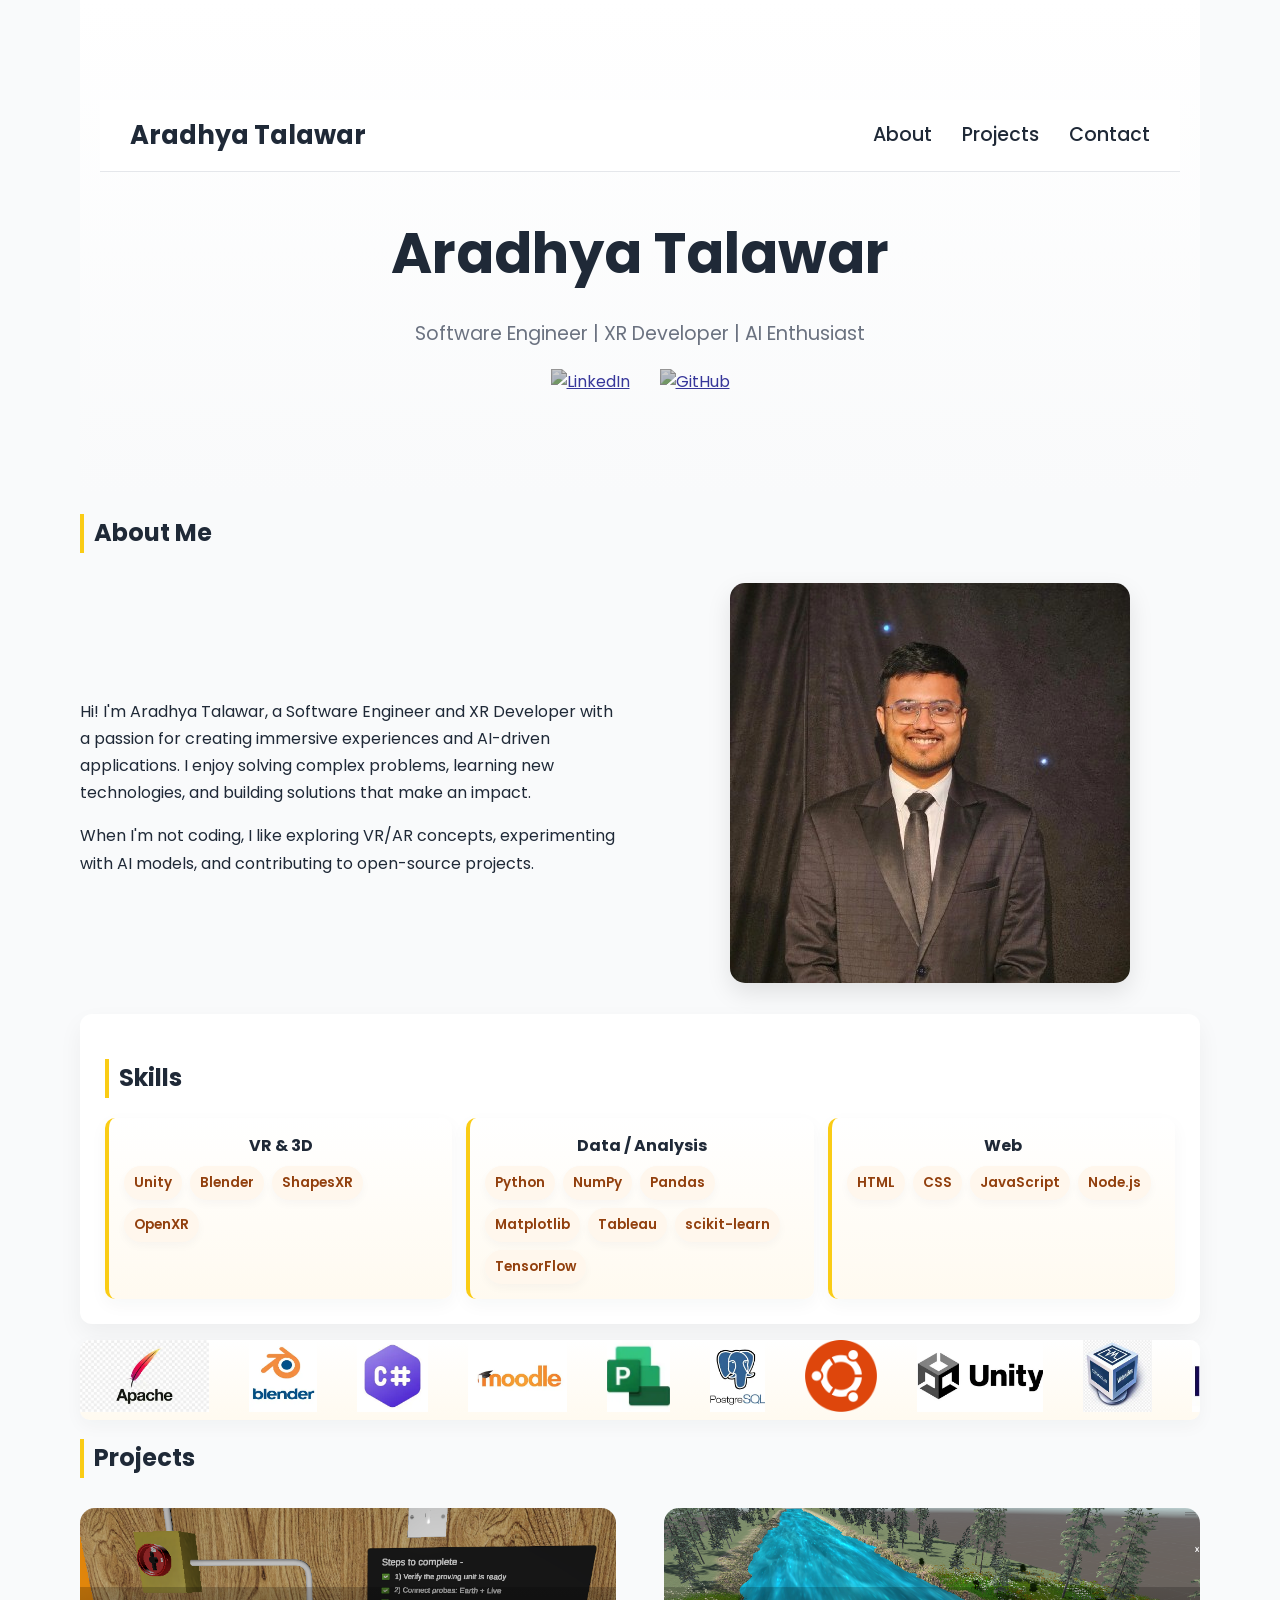
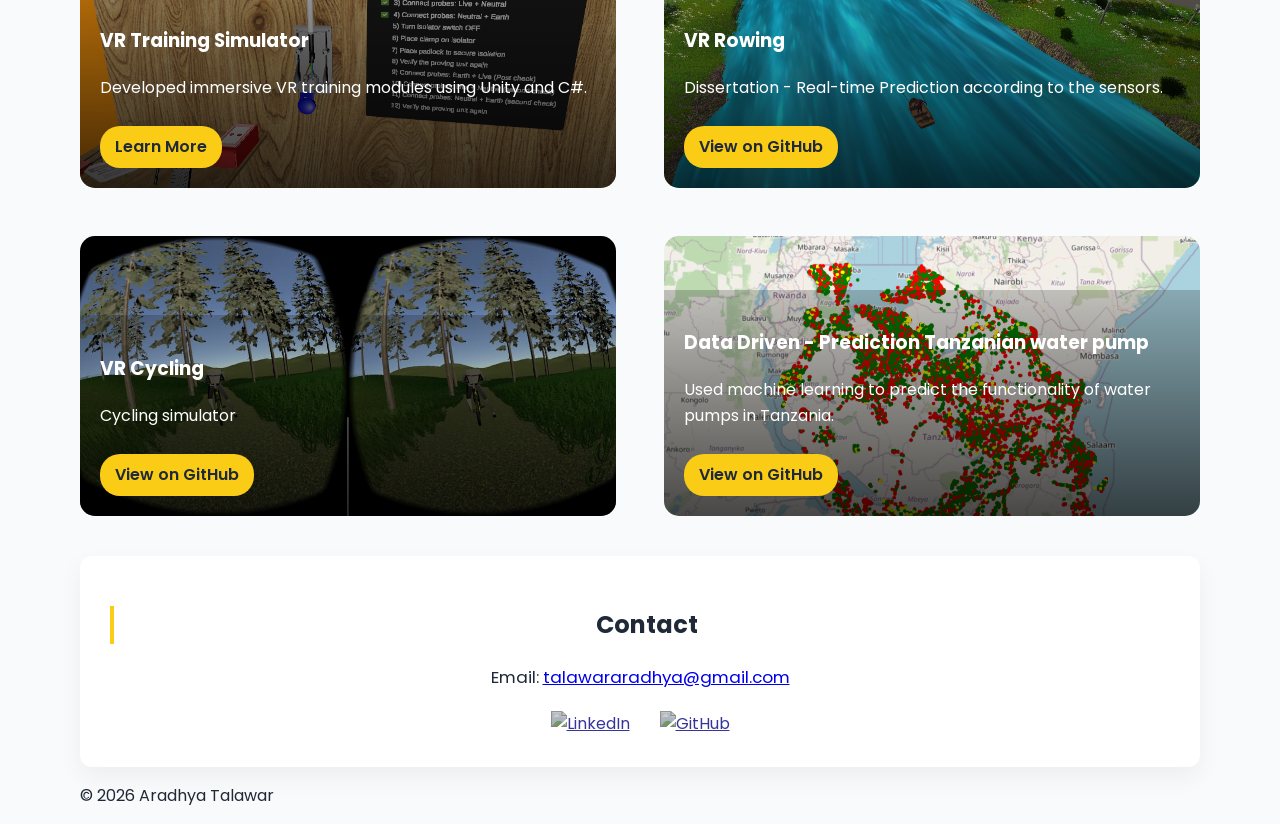
==== index.html @ 200e2fec "Add files via upload" ====
<!DOCTYPE html>
<html lang="en">
<head>
  <meta charset="UTF-8"> 
  <meta name="viewport" content="width=device-width, initial-scale=1.0">
  <title>Aradhya Talawar | Software Engineer</title>

  <!-- Link to external CSS -->
  <link rel="stylesheet" href="css/style.css">
  <link href="https://fonts.googleapis.com/css2?family=Poppins:wght@300;500;700&display=swap" rel="stylesheet">
</head>

<body>

  <div class="hero">
    
    <div>
      <nav>
        <h3 class="logo">Aradhya Talawar</h3>
        <div class="nav-links">
          <a href="#about">About</a>
          <a href="#projects">Projects</a>
          <a href="#contact">Contact</a>
        </div>
      </nav>
    </div>
    <div>
  <header>
    <h1>Aradhya Talawar</h1>
    <p>Software Engineer | XR Developer | AI Enthusiast</p>
    <div class="social-icons">
        <a href="https://www.linkedin.com/in/aradhya-talawar/" target="_blank" aria-label="LinkedIn">
          <img src="https://cdn.jsdelivr.net/npm/simple-icons@v6/icons/linkedin.svg" alt="LinkedIn" class="social-logo">
        </a>
        <a href="https://github.com/Arus-hub" target="_blank" aria-label="GitHub">
          <img src="https://cdn.jsdelivr.net/npm/simple-icons@v6/icons/github.svg" alt="GitHub" class="social-logo">
        </a>
    </div>
  </header>
    </div>

</div>
  <main>
<section id="about">
  <h2>About Me</h2>
  <div class="about-container">
    <div class="about-text">
      <p>
        Hi! I'm Aradhya Talawar, a Software Engineer and XR Developer with a passion for creating immersive experiences and AI-driven applications. 
        I enjoy solving complex problems, learning new technologies, and building solutions that make an impact.
      </p>
      <p>
        When I'm not coding, I like exploring VR/AR concepts, experimenting with AI models, and contributing to open-source projects.
      </p>
    </div>
    <div class="about-photo">
      <img src="images/profile.jpg" alt="Aradhya Talawar">
    </div>
  </div>
  <div class="skills card" id="skills">
    <h2>Skills</h2>
    <div class="skills-categories">
      <div class="skill-category">
        <h4>VR &amp; 3D</h4>
        <div class="skill-chips">
          <span class="chip">Unity</span>
          <span class="chip">Blender</span>
          <span class="chip">ShapesXR</span>
          <span class="chip">OpenXR</span>
        </div>
      </div>

      <div class="skill-category">
        <h4>Data / Analysis</h4>
        <div class="skill-chips">
          <span class="chip">Python</span>
          <span class="chip">NumPy</span>
          <span class="chip">Pandas</span>
          <span class="chip">Matplotlib</span>
          <span class="chip">Tableau</span>
          <span class="chip">scikit-learn</span>
          <span class="chip">TensorFlow</span>
        </div>
      </div>

      <div class="skill-category">
        <h4>Web</h4>
        <div class="skill-chips">
          <span class="chip">HTML</span>
          <span class="chip">CSS</span>
          <span class="chip">JavaScript</span>
          <span class="chip">Node.js</span>
        </div>
      </div>
    </div>
  </div>
  <!-- carousel for logos underneath skills -->
  <div class="logo-carousel" aria-live="polite" aria-label="Technologies and tools logos">
    <div class="carousel-track"></div>
  </div>
  <div class="logo-source" style="display:none;">
    <!-- logos folder -->
    <img src="images/logos/apache.webp" alt="Apache">
    <img src="images/logos/blender.webp" alt="Blender">
    <img src="images/logos/c%23.webp" alt="C#">
    <img src="images/logos/moodle.webp" alt="Moodle">
    <img src="images/logos/msproject.webp" alt="MS Project">
    <img src="images/logos/postgres.webp" alt="PostgreSQL">
    <img src="images/logos/ubuntu.png" alt="Ubuntu">
    <img src="images/logos/unity.webp" alt="Unity">
    <img src="images/logos/virtualbox.webp" alt="VirtualBox">
    <!-- mainlogos folder -->
    <img src="images/mainlogos/pandas.png" alt="Pandas">
    <img src="images/mainlogos/python.webp" alt="Python">
    <img src="images/mainlogos/scikitlearn.png" alt="scikit-learn">
    <img src="images/mainlogos/tableau.webp" alt="Tableau">
    <img src="images/mainlogos/tensorflow.webp" alt="TensorFlow">
  </div>
</section>
    
    
<section id="projects">
  <h2>Projects</h2>

  <div class="projects-grid">

    <div class="project-card" style="background-image: url('images/electrical.png');">
      <div class="overlay">
        <h3>VR Training Simulator</h3>
        <p>Developed immersive VR training modules using Unity and C#.</p>
        <a href="projects/vr-training-simulator.html" class="project-btn">Learn More</a>
      </div>
    </div>

    <div class="project-card" style="background-image: url('images/rowing.png');">
      <div class="overlay">
        <h3>VR Rowing</h3>
        <p>Dissertation - Real-time Prediction according to the sensors.</p>
        <a href="https://github.com/Arus-hub/VR_Rowing_AI_Neural_Network" target="_blank" class="project-btn">View on GitHub</a>
      </div>
    </div>

    <div class="project-card" style="background-image: url('images/cycle.jfif');">
      <div class="overlay">
        <h3>VR Cycling</h3>
        <p>Cycling simulator</p>
        <a href="https://github.com/Arus-hub/VR_Cycling_Using_ESP8266_and_Unity" target="_blank" class="project-btn">View on GitHub</a>
      </div>
    </div>

    <div class="project-card" style="background-image: url('images/tanzania.png');">
      <div class="overlay">
        <h3>Data Driven - Prediction Tanzanian water pump</h3>
        <p>Used machine learning to predict the functionality of water pumps in Tanzania.</p>
        <a href="https://github.com/Arus-hub/Tanzanian-Water-Pump-prediction" target="_blank" class="project-btn">View on GitHub</a>
      </div>
    </div>

  </div>
</section>

    <section id="contact" class="contact-card">
      <h2>Contact</h2>
      <p>Email: <a href="mailto:talawararadhya@gmail.com">talawararadhya@gmail.com</a></p>
      <div class="social-icons">
        <a href="https://www.linkedin.com/in/aradhya-talawar/" target="_blank" aria-label="LinkedIn">
          <img src="https://cdn.jsdelivr.net/npm/simple-icons@v6/icons/linkedin.svg" alt="LinkedIn" class="social-logo">
        </a>
        <a href="https://github.com/Arus-hub" target="_blank" aria-label="GitHub">
          <img src="https://cdn.jsdelivr.net/npm/simple-icons@v6/icons/github.svg" alt="GitHub" class="social-logo">
        </a>
      </div>
    </section>
  </main>

  <footer>
    <p>© 2026 Aradhya Talawar</p>
  </footer>

  <script>
    // init logo carousel on index page
    (function(){
      try {
        const imgs = Array.from(document.querySelectorAll('.logo-source img')).map(i=>i.src).filter(Boolean);
        if (!imgs.length) return;
        document.body.classList.add('js-logo-carousel');
        const track = document.querySelector('.logo-carousel .carousel-track');
        imgs.concat(imgs).forEach(src=>{
          const img = document.createElement('img');
          img.src = src;
          img.alt = src.split('/').pop().split('.')[0];
          track.appendChild(img);
        });
      } catch(e){ console.warn('index carousel init failed',e); }
    })();
  </script>

  </body>
</html>
---- css/style.css ----
body {
  margin: 0;
  font-family: 'Poppins', sans-serif;
  background-color: #f9fafb;
  color: #1f2937;
  line-height: 1.6;
  padding: 0 80px;
}

/* Hero Section */
.hero {
  text-align: center;
  padding: 100px 20px;
  background: linear-gradient(to bottom, #ffffff, #f9fafb);
}

.hero h1 {
  font-size: 3.5rem;
  margin-bottom: 20px;
}

.hero p {
  font-size: 1.2rem;
  color: #6b7280;
}

/* Navigation */
nav {
  position: sticky;
  top: 0;
  background: white;
  padding: 15px 30px;
  border-bottom: 1px solid #e5e7eb;
  display: flex;
  align-items: center;
  justify-content: space-between;
}

nav .logo {
  margin: 0;
  font-size: 1.6rem;
  font-weight: 700;
  color: #1f2937;
}

nav .nav-links {
  font-size: 1.2rem;
  display: flex;
  gap: 30px;
}

nav a {
  color: #1f2937;
  text-decoration: none;
  font-weight: 500;
  transition: color 0.3s ease;
}

nav a:hover {
  color: #facc15;
}

/* Section Headings */
h2 {
  border-left: 4px solid #facc15;
  padding-left: 10px;
  margin-bottom: 20px;
}

/* Cards */
.card {
  background: white;
  padding: 25px;
  border-radius: 12px;
  margin-top: 20px;
  box-shadow: 0 10px 25px rgba(0, 0, 0, 0.05);
  transition: all 0.3s ease;
}

.card:hover {
  transform: translateY(-6px);
  box-shadow: 0 15px 35px rgba(250, 204, 21, 0.2);
}

/* Buttons */
.btn {
  padding: 12px 25px;
  border-radius: 30px;
  text-decoration: none;
  font-weight: 600;
  margin: 0 10px;
  transition: all 0.3s ease;
}

.primary {
  background-color: #facc15;
  color: #1f2937;
}

.primary:hover {
  background-color: #eab308;
}

.secondary {
  border: 2px solid #facc15;
  color: #facc15;
}

.secondary:hover {
  background-color: #facc15;
  color: #1f2937;
}

/* Projects Grid Layout */
.projects-grid {
  display: grid;
  grid-template-columns: repeat(2, 1fr);
  gap: 48px;
  margin-top: 30px;
}

/* Individual Project Card */
.project-card {
  position: relative;
  height: 280px;
  border-radius: 15px;
  background-size: cover;
  background-position: center;
  overflow: hidden;
  display: flex;
  align-items: flex-end;
  transition: transform 0.3s ease;
}

.project-card:hover {
  transform: translateY(-6px);
}

/* Dark overlay for readability */
.overlay {
  width: 100%;
  padding: 20px;
  background: linear-gradient(to top, rgba(0,0,0,0.7), rgba(0,0,0,0.2));
  color: white;
}

/* GitHub Button */
.project-btn {
  display: inline-block;
  margin-top: 10px;
  padding: 8px 15px;
  background-color: #facc15;  /* your yellow accent */
  color: #1f2937;
  text-decoration: none;
  border-radius: 20px;
  font-weight: 600;
  transition: background 0.3s ease;
}

.project-btn:hover {
  background-color: #eab308;
}

/* About Me Section */
.about-container {
  display: flex;
  align-items: center;
  gap: 40px; /* space between text and photo */
  flex-wrap: wrap; /* makes it responsive on small screens */
  margin-top: 30px;
}

.about-text {
  flex: 1; /* text takes up available space */
  min-width: 280px; /* prevents it from shrinking too much */
}

.about-text p {
  margin-bottom: 15px;
  line-height: 1.7;
}

.about-photo {
  flex: 1;
  min-width: 200px;
  text-align: center; /* center image on small screens */
}

.about-photo img {
  max-width: 100%;
  border-radius: 15px; /* smooth corners */
  box-shadow: 0 10px 25px rgba(0,0,0,0.1); /* subtle shadow */
}

/* Responsive for smaller screens */
@media (max-width: 900px) {
  .projects-grid {
    grid-template-columns: 1fr 1fr;
  }
}

@media (max-width: 600px) {
  .projects-grid {
    grid-template-columns: 1fr;
  }
}

/* Skills (simple, stylized list) */
.skills {
  margin-top: 24px;
}
.skills-list {
  list-style: none;
  padding: 0;
  margin-top: 12px;
  display: grid;
  grid-template-columns: 1fr 1fr;
  gap: 12px 20px;
}
.skills-list li {
  display: flex;
  align-items: center;
  gap: 12px;
  padding: 12px;
  border-radius: 10px;
  background: linear-gradient(180deg, #ffffff, #fffdf6);
  box-shadow: 0 6px 18px rgba(31,41,55,0.05);
  border-left: 4px solid #facc15;
}
.skill-pill {
  display: inline-block;
  min-width: 110px;
  padding: 8px 12px;
  border-radius: 999px;
  background: #fef3c7;
  color: #92400e;
  font-weight: 700;
  text-align: center;
}
.skill-meta {
  color: #6b7280;
  font-size: 0.95rem;
}

@media (max-width: 900px) {
  .skills-list {
    grid-template-columns: 1fr;
  }
}

/* Categorized chips layout */
.skills-categories {
  display: grid;
  grid-template-columns: repeat(3, 1fr);
  gap: 14px;
  margin-top: 12px;
}
.skill-category {
  background: linear-gradient(180deg, #ffffff, #fffaf0);
  padding: 15px;
  border-radius: 10px;
  box-shadow: 0 6px 18px rgba(31,41,55,0.04);
  border-left: 4px solid #facc15;
  text-align: center;
}
.skill-category h4 {
  margin: 0 0 8px 0;
  font-size: 1rem;
  color: #1f2937;
}
.skill-chips {
  display: flex;
  flex-wrap: wrap;
  gap: 8px 8px;
}
.chip {
  display: inline-block;
  padding: 6px 10px;
  background: #fff7ed;
  color: #92400e;
  font-weight: 600;
  border-radius: 999px;
  font-size: 0.85rem;
  box-shadow: 0 4px 10px rgba(31,41,55,0.03);
}

@media (max-width: 900px) {
  .skills-categories {
    grid-template-columns: 1fr;
  }
}

/* Project Detail Pages */
.hero-small {
  text-align: left;
  padding: 20px 0;
  background: white;
}

/* Quick Info Bar for project specifics */
.quick-info {
  display: flex;
  flex-wrap: wrap;
  gap: 10px 20px;
  font-size: 0.95rem;
  color: #4b5563;
  margin-top: 10px;
}
.quick-info span::before {
  content: "• ";
  color: #facc15;
}

/* Accordion style for collapsible sections (using details/summary) */
.accordion details {
  margin-bottom: 15px;
  border: 1px solid #e5e7eb;
  border-radius: 8px;
  padding: 10px;
  background: white;
}
.accordion summary {
  font-weight: 600;
  cursor: pointer;
  outline: none;
}

/* Tables for results and metrics */
.result-table {
  width: 100%;
  border-collapse: collapse;
  margin-top: 10px;
}
.result-table th,
.result-table td {
  border: 1px solid #e5e7eb;
  padding: 8px;
  text-align: center;
}
.result-table th {
  background: #facc15;
  color: #1f2937;
}

/* Interactive images hover effect */
.interactive-img {
  max-width: 100%;
  border-radius: 12px;
  box-shadow: 0 8px 20px rgba(0,0,0,0.1);
  transition: transform 0.3s ease;
}
.interactive-img:hover {
  transform: scale(1.02);
}

/* Scenario layout grid with alternating order */
.scenario {
  display: grid;
  grid-template-columns: 1fr 1fr;
  gap: 24px;
  align-items: center;
  margin-bottom: 40px;
}
.scenario.reverse {
  direction: rtl; /* flip the order visually */
}
.scenario.reverse .scenario-text,
.scenario.reverse .scenario-img {
  direction: ltr; /* keep text readable */
}

/* Tech stack footer enhancements */
.tech-stack-footer .tech-grid {
  display: grid;
  grid-template-columns: repeat(auto-fit, minmax(200px, 1fr));
  gap: 20px;
  margin-top: 20px;
}
.tech-stack-footer .tech-card {
  background: white;
  padding: 20px;
  border-radius: 10px;
  box-shadow: 0 6px 18px rgba(31,41,55,0.05);
  border-left: 4px solid #facc15;
}
.tech-stack-footer ul {
  list-style: none;
  padding: 0;
  margin: 0;
}
.tech-stack-footer li {
  padding: 4px 0;
  color: #4b5563;
}

/* Logo marquee + grid styles */
.tech-logos {
  margin-top: 22px;
}
.logo-marquee {
  overflow: hidden;
  width: 100%;
  border-radius: 10px;
  background: linear-gradient(180deg, #ffffff, #fffaf0);
  padding: 12px 0;
  box-shadow: 0 6px 18px rgba(31,41,55,0.04);
}
.marquee-track {
  display: flex;
  gap: 28px;
  align-items: center;
  width: max-content;
  animation: marquee 22s linear infinite;
}
.logo-item img {
  height: 72px;
  display: block;
  filter: drop-shadow(0 6px 14px rgba(0,0,0,0.08));
}

.logo-grid {
  display: none; /* shown on small screens or reduced motion */
  margin-top: 12px;
}
.logo-row {
  display: flex;
  gap: 18px;
  align-items: center;
  justify-content: flex-start;
  padding: 8px 0;
}
.logo-row img { height: 72px; }

@keyframes marquee {
  0% { transform: translateX(0); }
  100% { transform: translateX(-50%); }
}

/* Accessibility and responsiveness */
@media (max-width: 760px) {
  .logo-marquee { display: none; }
  .logo-grid { display: block; }
  .logo-row img { height: 56px; }
  .logo-item img { height: 56px; }
}

@media (prefers-reduced-motion: reduce) {
  .marquee-track { animation: none; }
  .logo-marquee { display: none; }
  .logo-grid { display: block; }
}

.logo-marquee:hover .marquee-track { animation-play-state: paused; }

/* Sliding carousel (logos scroll in a continuous loop) */
.logo-carousel {
  display: none;
  position: relative;
  height: 80px;
  margin-top: 16px;
  background: linear-gradient(180deg, #ffffff, #fffaf0);
  border-radius: 10px;
  box-shadow: 0 6px 18px rgba(31,41,55,0.04);
  overflow: hidden;
}
.logo-carousel .carousel-track {
  display: flex;
  gap: 40px;
  align-items: center;
  will-change: transform;
  animation: carousel-slide 20s linear infinite;
}
.logo-carousel:hover .carousel-track {
  animation-play-state: paused;
}
.logo-carousel .carousel-track img {
  height: 72px;
  flex-shrink: 0;
}

@keyframes carousel-slide {
  from { transform: translateX(0); }
  to { transform: translateX(-50%); }
}

/* When JS carousel is enabled, hide marquee and show carousel */
.js-logo-carousel .logo-marquee { display: none; }
.js-logo-carousel .logo-carousel { display: block; }

@media (max-width: 760px) {
  .logo-carousel { height: 64px; }
  .logo-carousel .carousel-track img { height: 56px; }
}

.hero-small nav {
  position: relative;
  top: auto;
  background: transparent;
  padding: 0;
  border: none;
}

.hero-small nav a {
  display: inline-block;
  margin-right: 20px;
  padding: 8px 12px;
  background: #f3f4f6;
  border-radius: 6px;
  transition: background 0.3s ease;
}

.hero-small nav a:hover {
  background: #e5e7eb;
  color: #1f2937;
}

/* Contact section styling */
.contact-card {
  background: white;
  padding: 30px;
  border-radius: 12px;
  margin-top: 40px;
  text-align: center;
  box-shadow: 0 10px 25px rgba(0,0,0,0.05);
}
.contact-card p {
  font-size: 1.05rem;
  margin-bottom: 20px;
}
.social-icons {
  display: flex;
  justify-content: center;
  gap: 30px;
}
.social-logo {
  width: 40px;
  height: 40px;
  filter: invert(0.2) grayscale(0.3);
  transition: transform 0.3s ease, filter 0.3s ease;
}
.social-logo:hover {
  transform: scale(1.1);
  filter: invert(0) grayscale(0);
}

.project-detail {
  max-width: 1000px;
  margin: 0 auto;
}

.project-header {
  margin-bottom: 40px;
}

.project-header h1 {
  font-size: 2.5rem;
  margin-bottom: 10px;
  border-left: 4px solid #facc15;
  padding-left: 10px;
}

.project-tagline {
  font-size: 1.1rem;
  color: #6b7280;
  margin-bottom: 20px;
}

.project-hero-img {
  max-width: 100%;
  border-radius: 15px;
  box-shadow: 0 10px 25px rgba(0,0,0,0.1);
}

.project-content {
  margin-top: 40px;
}

.info-block {
  margin-bottom: 30px;
  padding: 20px;
  background: white;
  border-radius: 10px;
  box-shadow: 0 6px 18px rgba(31,41,55,0.05);
}

.info-block h3 {
  font-size: 1.3rem;
  margin-top: 0;
  margin-bottom: 15px;
  color: #1f2937;
}

.info-block p {
  margin-bottom: 12px;
  line-height: 1.8;
}

.tech-stack {
  display: grid;
  grid-template-columns: 1fr 1fr;
  gap: 16px;
}

.tech-category {
  background: #f9fafb;
  padding: 12px;
  border-radius: 8px;
  border-left: 3px solid #facc15;
}

.tech-category h4 {
  margin-top: 0;
  margin-bottom: 8px;
  font-size: 0.95rem;
  color: #1f2937;
}

.tech-category ul {
  list-style: none;
  padding: 0;
  margin: 0;
  font-size: 0.95rem;
}

.tech-category li {
  padding: 4px 0;
  color: #4b5563;
}

.features-list {
  list-style: none;
  padding: 0;
  margin: 0;
}

.features-list li {
  padding: 10px 0;
  line-height: 1.7;
  border-bottom: 1px solid #e5e7eb;
}

.features-list li:last-child {
  border-bottom: none;
}

/* Beautified list bullets used across project detail pages */
.info-block ul,
.features-list,
.tech-card ul {
  list-style: none;
  padding: 0;
  margin: 0;
}
.info-block ul li,
.features-list li,
.tech-card li {
  position: relative;
  padding-left: 32px;
  margin-bottom: 10px;
  color: #374151;
}
.info-block ul li::before,
.features-list li::before,
.tech-card li::before {
  content: "";
  position: absolute;
  left: 0;
  top: 50%;
  transform: translateY(-50%);
  width: 12px;
  height: 12px;
  border-radius: 50%;
  background: linear-gradient(135deg, #facc15, #f59e0b);
  box-shadow: 0 2px 6px rgba(250,204,21,0.25);
}

/* A highlighted list style for key takeaways */
.highlight-list li {
  position: relative;
  padding-left: 36px;
  margin-bottom: 10px;
  color: #1f2937;
  font-weight: 600;
}
.highlight-list li::before {
  content: "✔";
  position: absolute;
  left: 0;
  top: 50%;
  transform: translateY(-50%);
  width: 20px;
  height: 20px;
  display: inline-flex;
  align-items: center;
  justify-content: center;
  border-radius: 4px;
  background: linear-gradient(135deg, #10b981, #059669);
  color: white;
  font-size: 12px;
}

.cta-block {
  background: linear-gradient(135deg, #fffbeb, #fff7ed);
  border-left: 4px solid #facc15;
}

.cta-block .btn {
  margin-top: 12px;
}

@media (max-width: 900px) {
  body {
    padding: 0 20px;
  }

  .project-header h1 {
    font-size: 2rem;
  }

  .tech-stack {
    grid-template-columns: 1fr;
  }
}
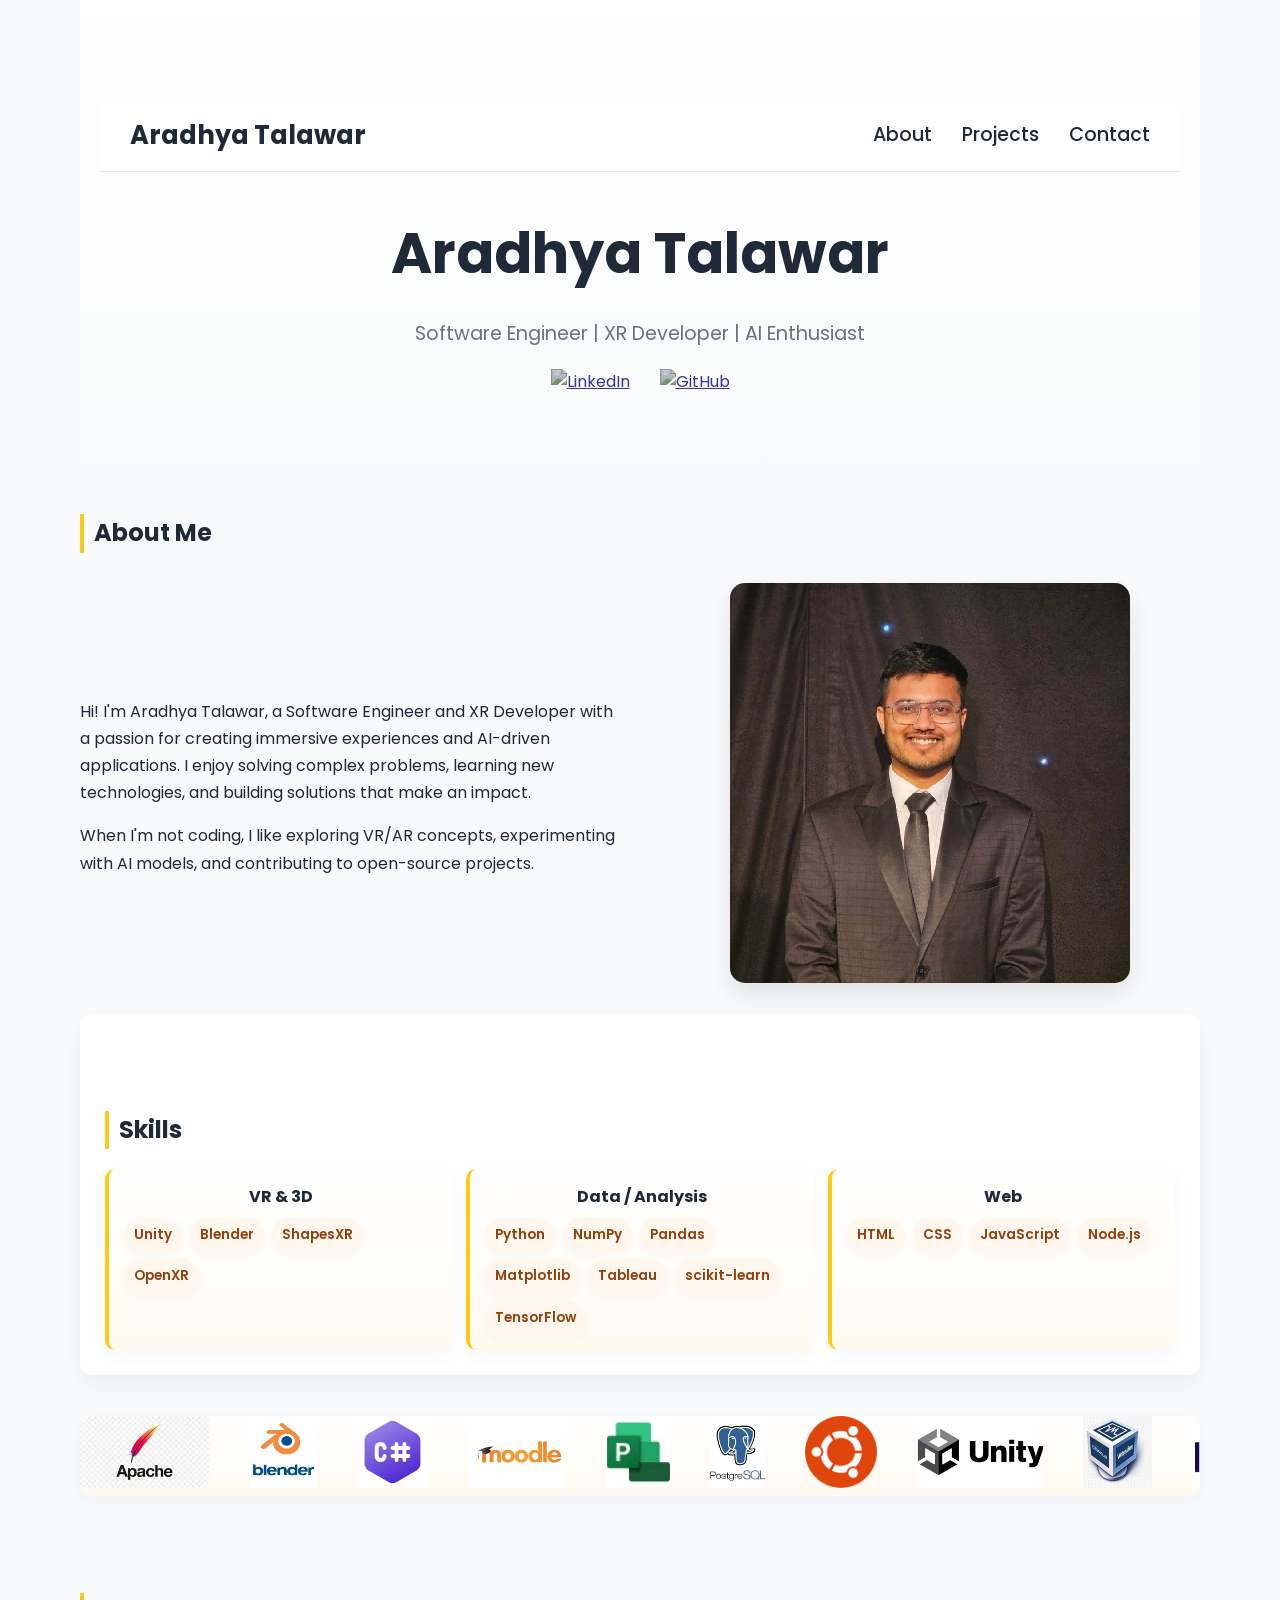
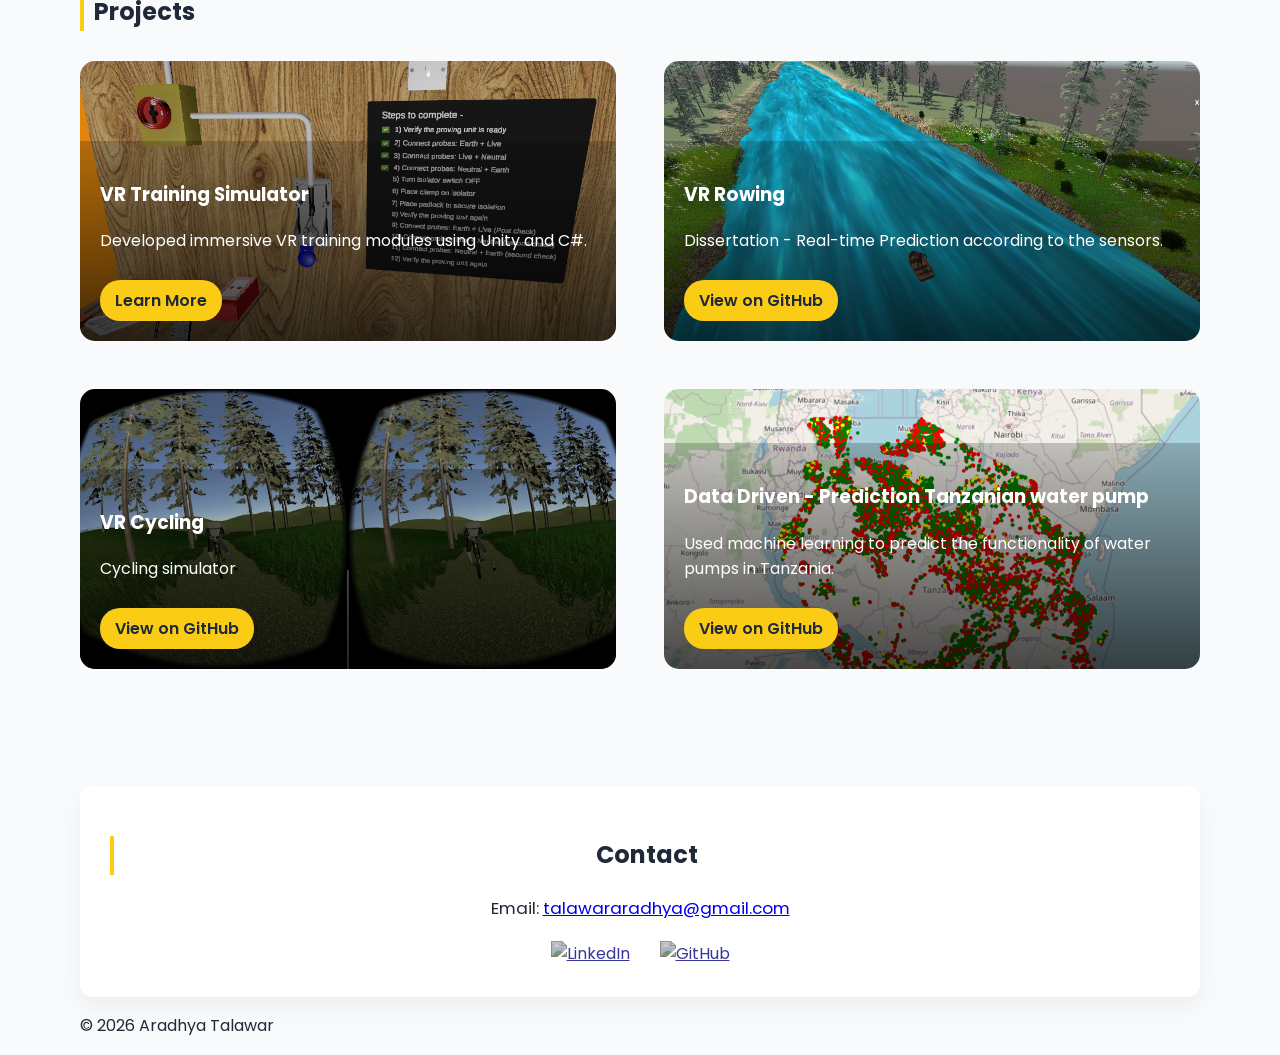
==== commit 20fc5065: "Update index.html" ====
--- a/index.html
+++ b/index.html
@@ -58,6 +58,8 @@
     </div>
   </div>
   <div class="skills card" id="skills">
+    <br>
+    <br>
     <h2>Skills</h2>
     <div class="skills-categories">
       <div class="skill-category">
@@ -94,6 +96,7 @@
       </div>
     </div>
   </div>
+  <br>
   <!-- carousel for logos underneath skills -->
   <div class="logo-carousel" aria-live="polite" aria-label="Technologies and tools logos">
     <div class="carousel-track"></div>
@@ -118,7 +121,9 @@
   </div>
 </section>
     
-    
+<br>
+<br>
+<br>
 <section id="projects">
   <h2>Projects</h2>
 
@@ -157,6 +162,10 @@
     </div>
 
   </div>
+
+  <br>
+<br>
+<br>
 </section>
 
     <section id="contact" class="contact-card">
@@ -196,4 +205,5 @@
   </script>
 
   </body>
-</html>+
+</html>
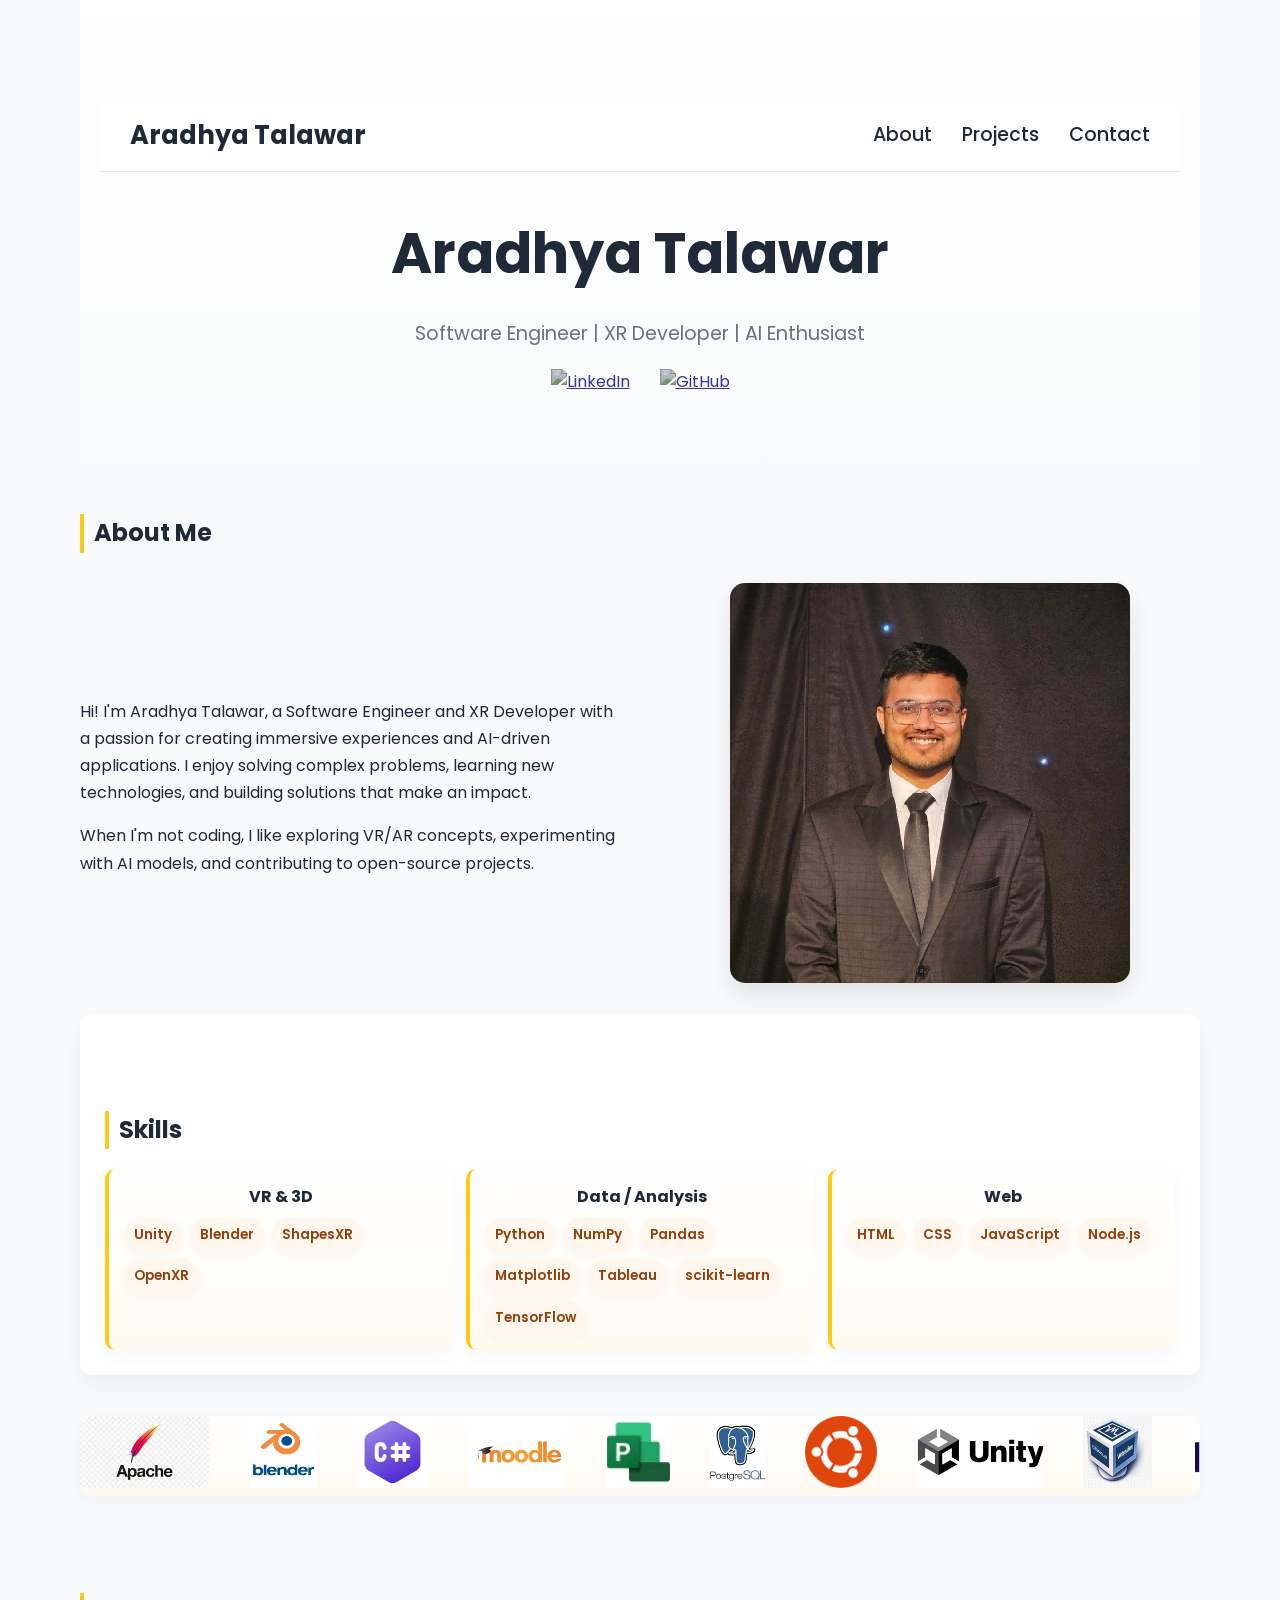
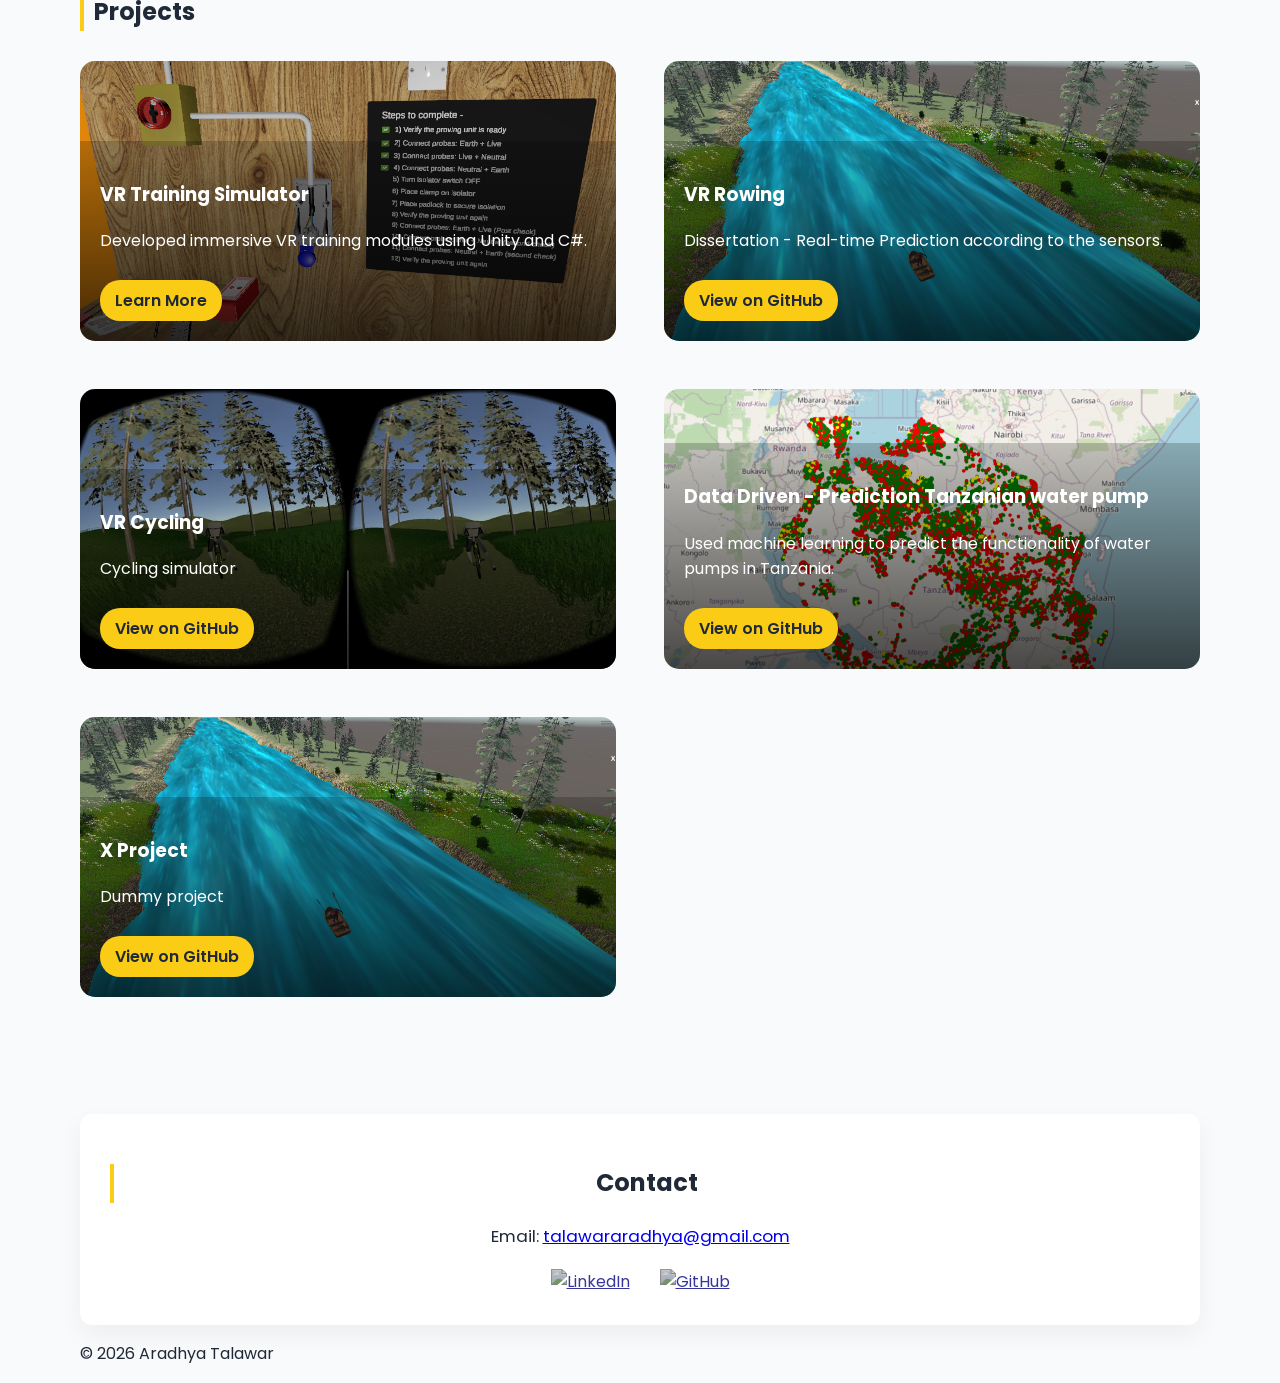
==== commit 07cb5298: "Update index.html" ====
--- a/index.html
+++ b/index.html
@@ -161,6 +161,14 @@
       </div>
     </div>
 
+    <div class="project-card" style="background-image: url('images/rowing.png');">
+      <div class="overlay">
+        <h3>X Project</h3>
+        <p>Dummy project</p>
+        <a href="https://github.com/Arus-hub/VR_Rowing_AI_Neural_Network" target="_blank" class="project-btn">View on GitHub</a>
+      </div>
+    </div>
+
   </div>
 
   <br>
@@ -207,3 +215,4 @@
   </body>
 
 </html>
+
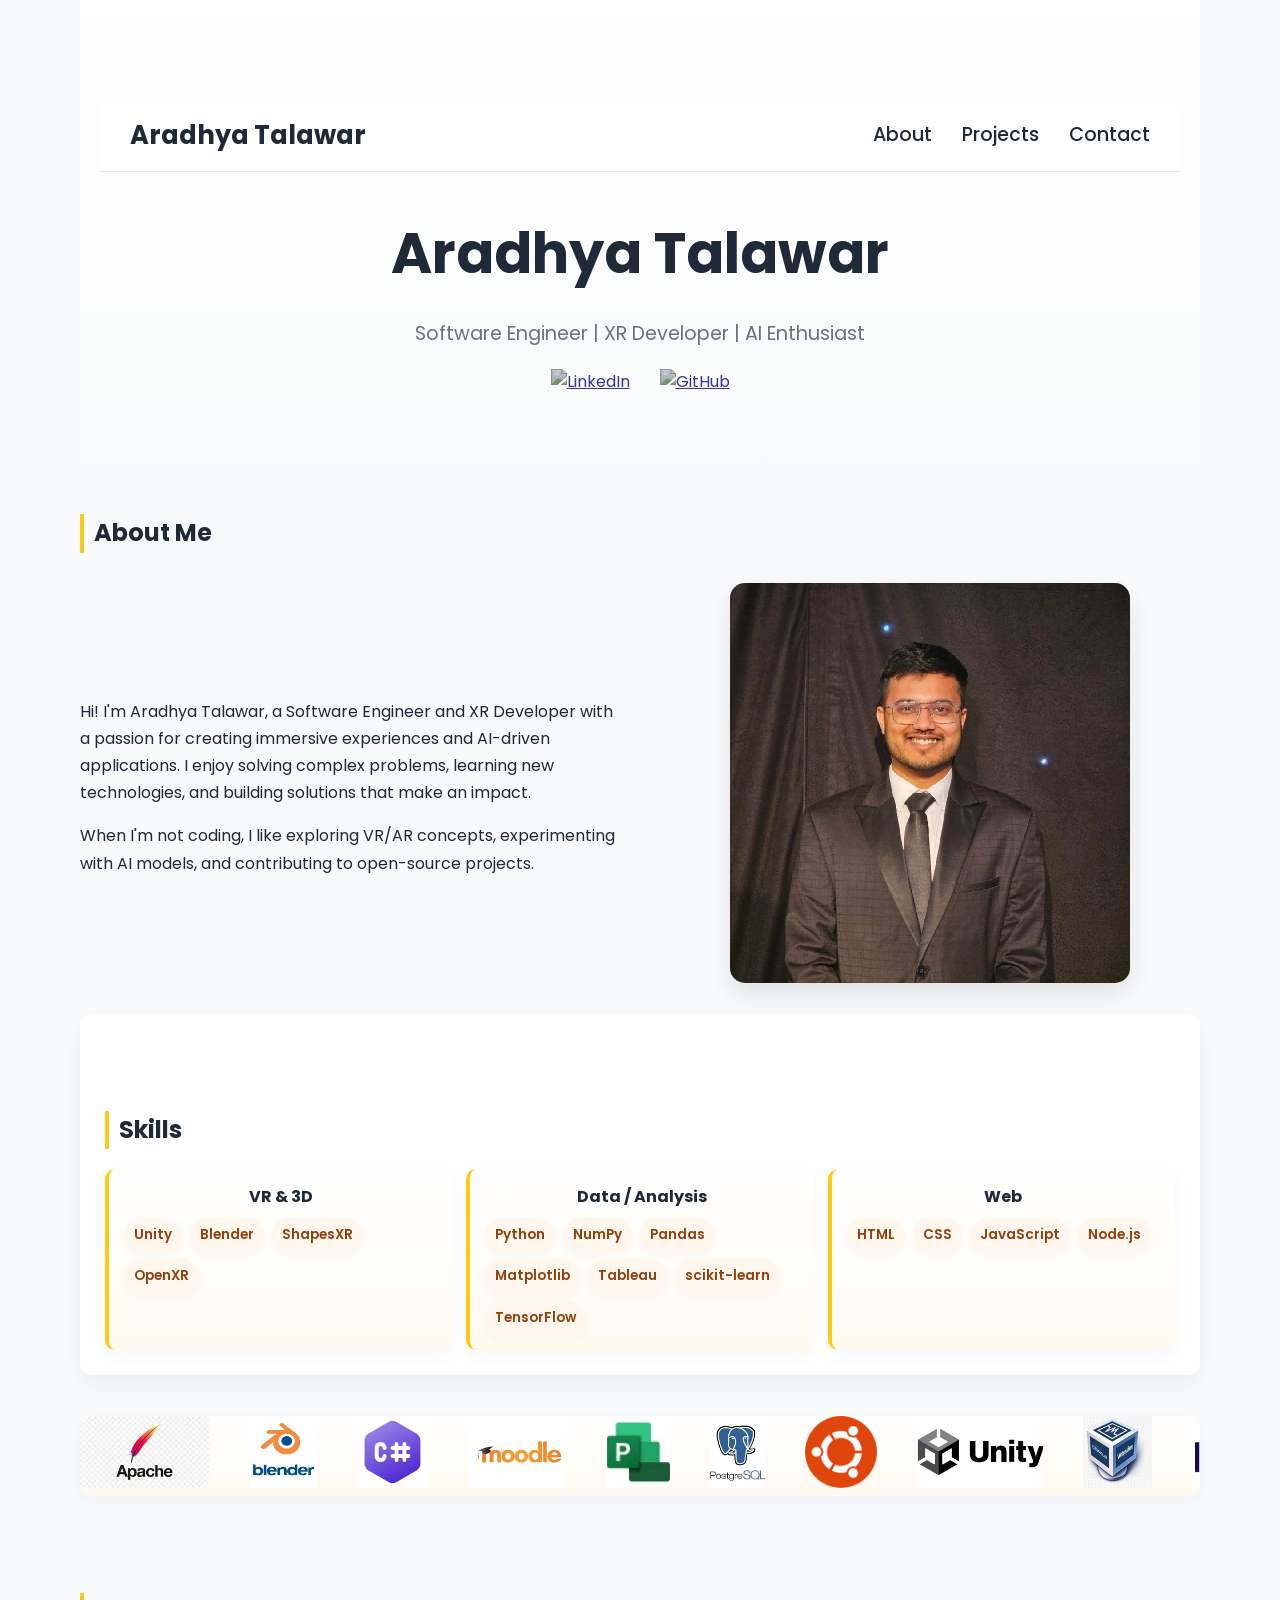
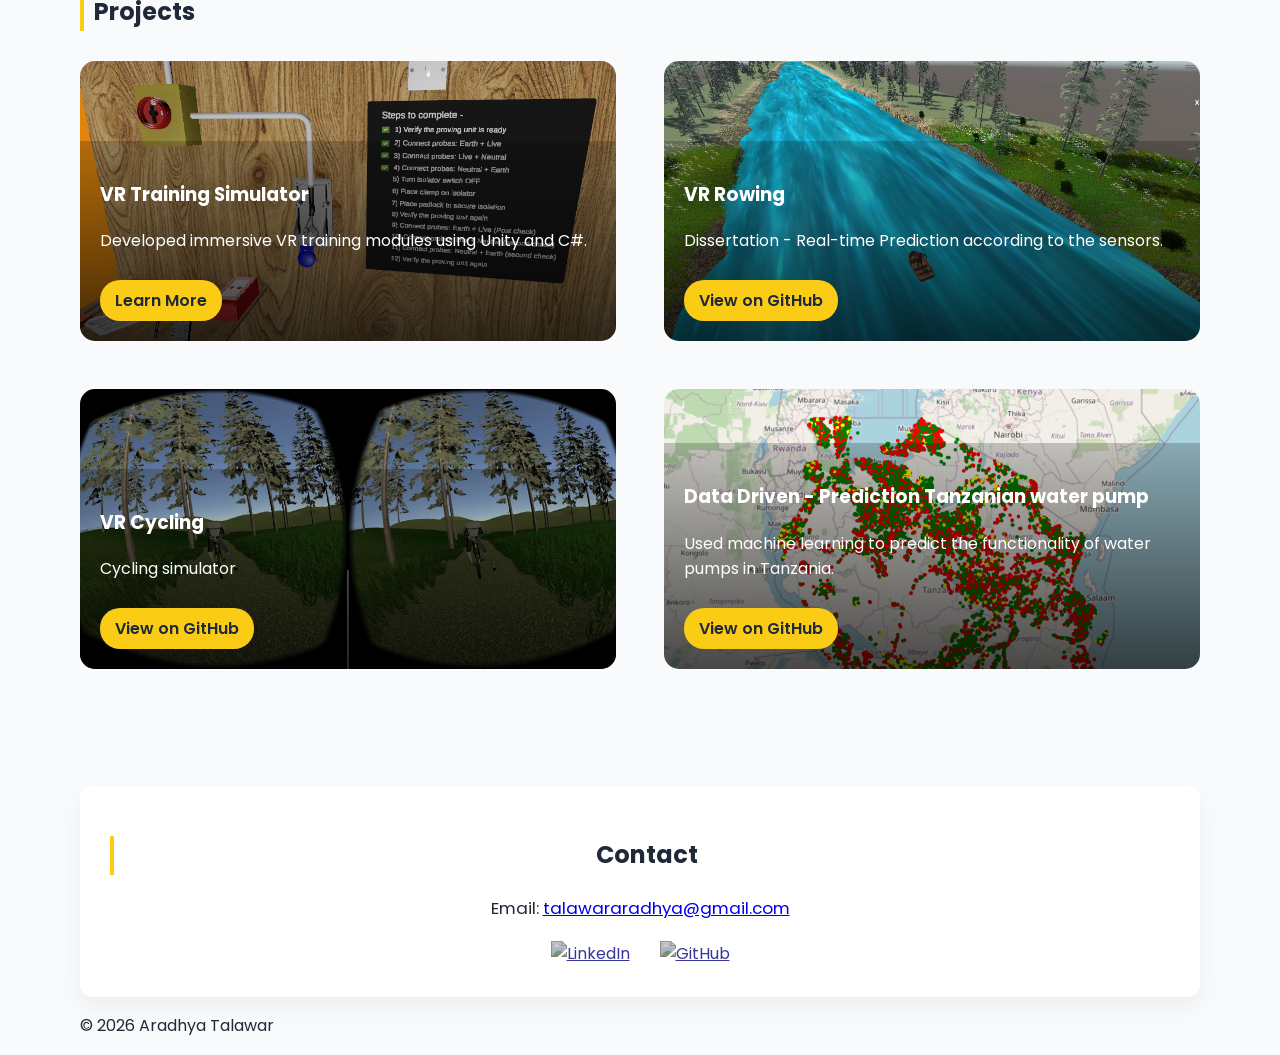
==== commit ef6078e4: "Fix HTML formatting issues in index.html" ====
--- a/index.html
+++ b/index.html
@@ -161,13 +161,6 @@
       </div>
     </div>
 
-    <div class="project-card" style="background-image: url('images/rowing.png');">
-      <div class="overlay">
-        <h3>X Project</h3>
-        <p>Dummy project</p>
-        <a href="https://github.com/Arus-hub/VR_Rowing_AI_Neural_Network" target="_blank" class="project-btn">View on GitHub</a>
-      </div>
-    </div>
 
   </div>
 
@@ -216,3 +209,4 @@
 
 </html>
 
+
